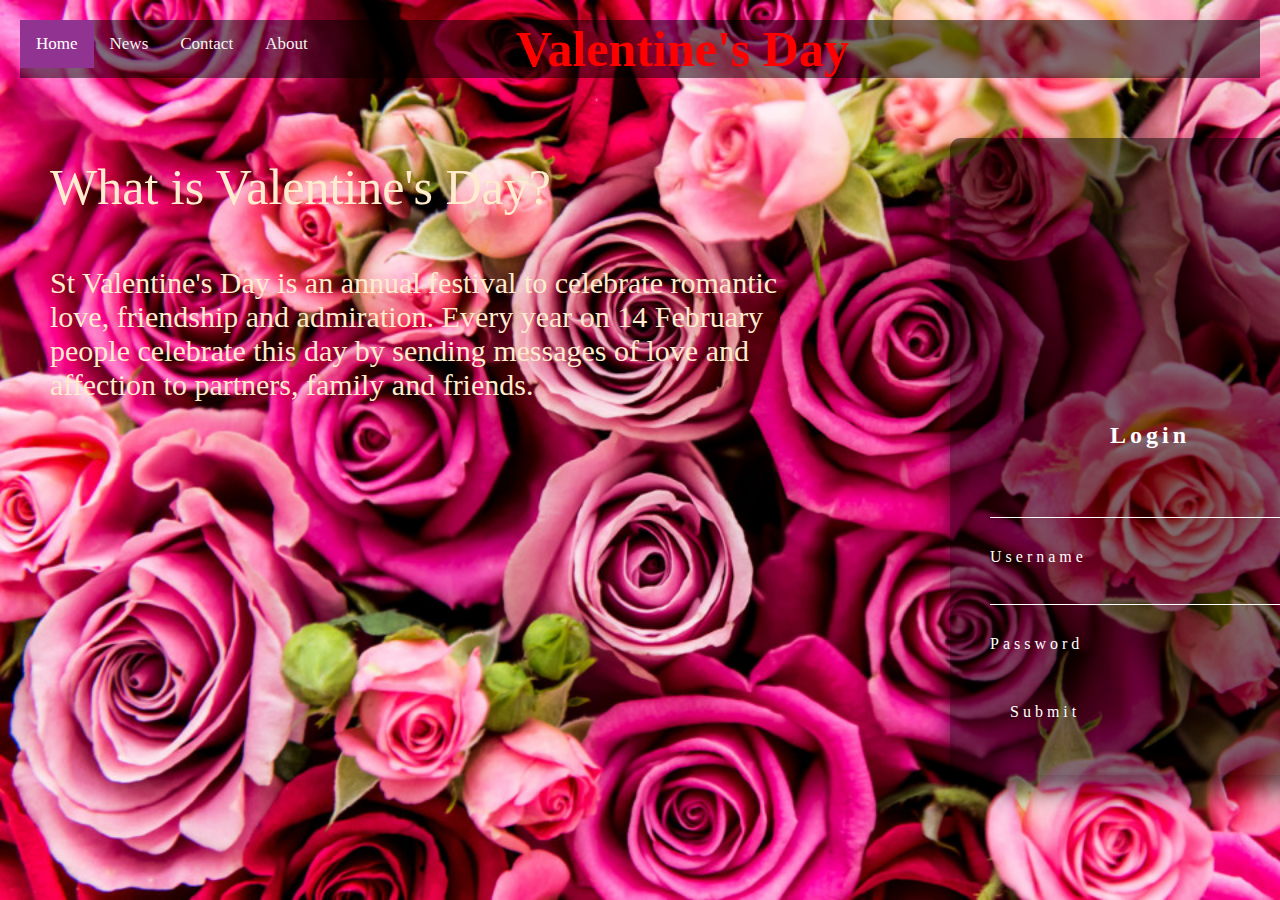
==== index.html @ 857230f0 "css" ====
<!DOCTYPE html>
<html lang="en">

<head>
  <meta charset="UTF-8">
  <meta http-equiv="X-UA-Compatible" content="IE=edge">
  <meta name="viewport" content="width=device-width, initial-scale=1.0">
  <script src="rain.js"></script>
  <link rel="stylesheet" href="val.css">
  <link rel="icon" type="image" href="heart.png">
  <script src="nav.js"></script>
  <link rel="stylesheet" href="https://cdnjs.cloudflare.com/ajax/libs/font-awesome/4.7.0/css/font-awesome.min.css">

  <title>Valentine's Day</title>
</head>

<body>
  <div class="topnav" id="topNav">
    <a href="#" class="active">Home</a>
    <a href="#">News</a>
    <a href="#">Contact</a>
    <a href="#">About</a>
    <a href="javascript:void(0);" class="icon" onclick="nav()">
      <i class="fa fa-bars"></i>
    </a>
    <header>Valentine's Day</header>
  </div>
  <div class="container">
    <div class="text">
      <p class="valentine"> What is Valentine's Day?</p>
      St Valentine's Day is an annual festival to celebrate romantic love,
      friendship and admiration. Every year on 14 February people celebrate
      this day by sending messages of love and affection to partners, family and friends.
    </div>
  </div>
  <div class="login-box">
    <h2>Login</h2>
    <form>
      <div class="user-box">
        <input type="text" name="" required="">
        <label>Username</label>
      </div>
      <div class="user-box">
        <input type="password" name="" required="">
        <label>Password</label>
      </div>
      <a href="#">
        <span></span>
        <span></span>
        <span></span>
        <span></span>
        Submit
      </a>
    </form>
  </div>


</body>

</html>
---- val.css ----
body {
  height: 100%;
  margin: 20px;
  background-image: url(valentines_day.jpg);
  background-repeat: no-repeat;
  background-attachment: fixed;
  background-size: cover;
}

header {
  font-weight: bold;
  font-size: 50px;
  align-items: center;
  justify-content: center;
  margin-left: 40%;
  color: red;
}
.container{

  padding: 10px;
  width: 50em;
}

.topnav a {
  float: left;
  display: block;
  color: #f2f2f2;
  text-align: center;
  padding: 14px 16px;
  text-decoration: none;
  font-size: 17px;
}

.topnav {
  background-color: rgba(0, 0, 0, 0.5);
  overflow: hidden;
}

.topnav a:hover {
  background-color: #ddd;
  color: rgba(0, 0, 0, 0.5);
}

.topnav a.active {
  background-color: rgb(145, 51, 145);
  color: white;
}

.topnav .icon {
  display: none;
}

@media screen and (max-width: 600px) {
  .topnav.responsive {
    position: relative;
  }
  .topnav.responsive a.icon {
    position: absolute;
    right: 0;
    top: 0;
  }
  .topnav.responsive a {
    float: none;
    display: block;
    text-align: left;
  }
}

.text {
  font-size: 30px;
  align-items: center;
  justify-content: center;
  color: blanchedalmond;
  float: left;
  padding: 20px;
}

.valentine {
  font-size: 50px;
  align-items: center;
  justify-content: center;
  color: blanchedalmond;
}

.login-box {
  position:relative;
  top: 50%;
  left: 75%;
  width: 400px;
  padding: 40px;
  margin-top: 40px;
  background: rgba(0, 0, 0, 0.5);
  box-sizing: border-box;
  box-shadow: 0 15px 25px rgba(0, 0, 0, 0.6);
  border-radius: 10px;
  letter-spacing: 4px;
}

.login-box h2 {
  margin: 30px;
  padding: 0;
  color: #fff;
  text-align: center;
}

.login-box .user-box {
  position: relative;
}

.login-box .user-box input {
  width: 100%;
  padding: 10px;
  font-size: 16px;
  color: #fff;
  margin-bottom: 30px;
  border: none;
  border-bottom: 1px solid #fff;
  outline: none;
  background: transparent;
}
.login-box .user-box label {
  position: relative;
  top: 0;
  left: 0;
  padding: 10px 0;
  font-size: 16px;
  color: #fff;
  pointer-events: none;
  transition: 0.5s;
}

.login-box .user-box input:focus ~ label,
.login-box .user-box input:valid ~ label {
  top: -20px;
  left: 0;
  color: pink;
  font-weight: bold;
  font-size: 12px;
}

.login-box form a {
  position: relative;
  display: inline-block;
  padding: 10px 20px;
  color: #fff;
  font-size: 16px;
  text-decoration: none;
  /* text-transform: uppercase; */
  overflow: hidden;
  transition: 0.5s;
  margin-top: 40px;
  letter-spacing: 4px;
}

.login-box a:hover {
  background: rgb(145, 51, 145);
  color: #fff;
  border-radius: 5px;
  box-shadow: 0 0 5px rgb(145, 51, 145), 0 0 25px rgb(145, 51, 145),
    0 0 50px rgb(145, 51, 145), 0 0 100px rgb(145, 51, 145);
}

.login-box a span {
  position: absolute;
  display: block;
}

.login-box a span:nth-child(1) {
  top: 0;
  left: -100%;
  width: 100%;
  height: 2px;
  background: linear-gradient(90deg, transparent, rgb(145, 51, 145));
  animation: btn-anim1 1s linear infinite;
}

@keyframes btn-anim1 {
  0% {
    left: -100%;
  }
  50%,
  100% {
    left: 100%;
  }
}

.login-box a span:nth-child(2) {
  top: -100%;
  right: 0;
  width: 2px;
  height: 100%;
  background: linear-gradient(180deg, transparent, rgb(145, 51, 145));
  animation: btn-anim2 1s linear infinite;
  animation-delay: 0.25s;
}

@keyframes btn-anim2 {
  0% {
    top: -100%;
  }
  50%,
  100% {
    top: 100%;
  }
}

.login-box a span:nth-child(3) {
  bottom: 0;
  right: -100%;
  width: 100%;
  height: 2px;
  background: linear-gradient(270deg, transparent, rgb(145, 51, 145));
  animation: btn-anim3 1s linear infinite;
  animation-delay: 0.5s;
}

@keyframes btn-anim3 {
  0% {
    right: -100%;
  }
  50%,
  100% {
    right: 100%;
  }
}

.login-box a span:nth-child(4) {
  bottom: -100%;
  left: 0;
  width: 2px;
  height: 100%;
  background: linear-gradient(360deg, transparent, rgb(145, 51, 145));
  animation: btn-anim4 1s linear infinite;
  animation-delay: 0.75s;
}

@keyframes btn-anim4 {
  0% {
    bottom: -100%;
  }
  50%,
  100% {
    bottom: 100%;
  }
}
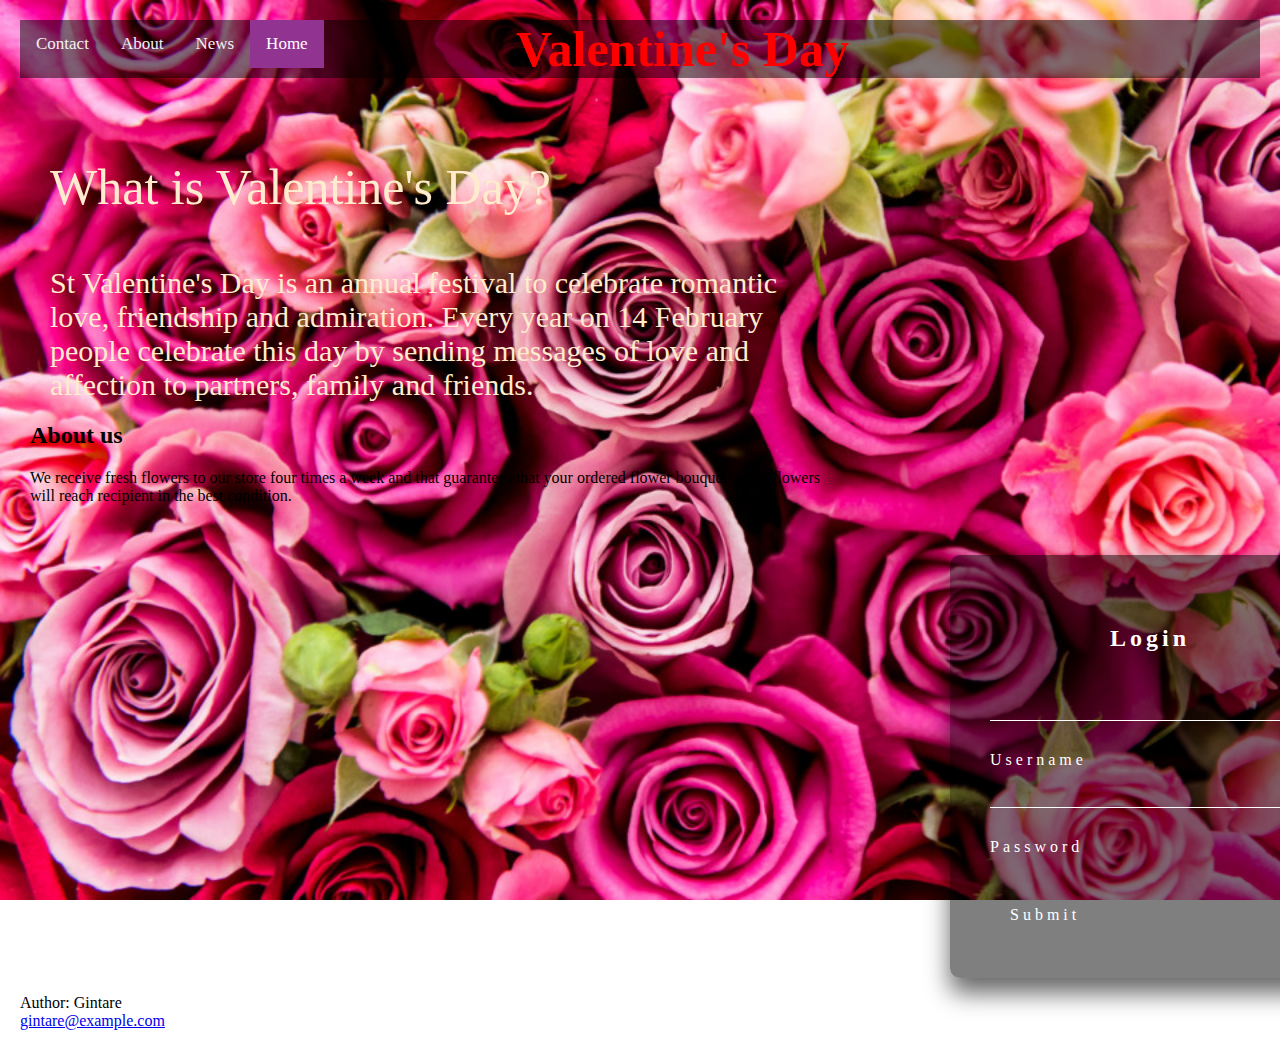
==== commit d8af9be7: "footer" ====
--- a/index.html
+++ b/index.html
@@ -5,43 +5,46 @@
   <meta charset="UTF-8">
   <meta http-equiv="X-UA-Compatible" content="IE=edge">
   <meta name="viewport" content="width=device-width, initial-scale=1.0">
-  <script src="rain.js"></script>
   <link rel="stylesheet" href="val.css">
   <link rel="icon" type="image" href="heart.png">
   <script src="nav.js"></script>
   <link rel="stylesheet" href="https://cdnjs.cloudflare.com/ajax/libs/font-awesome/4.7.0/css/font-awesome.min.css">
 
-  <title>Valentine's Day</title>
+  <title>Flowers shop</title>
 </head>
 
 <body>
   <div class="topnav" id="topNav">
+    <a href="#contact">Contact</a>
+    <a href="#about">About</a>
+    <a href="#valentine">News</a>
     <a href="#" class="active">Home</a>
-    <a href="#">News</a>
-    <a href="#">Contact</a>
-    <a href="#">About</a>
-    <a href="javascript:void(0);" class="icon" onclick="nav()">
+    <!-- <a href="javascript:void(0);" class="icon" onclick="nav()">
       <i class="fa fa-bars"></i>
-    </a>
+    </a> -->
     <header>Valentine's Day</header>
   </div>
   <div class="container">
     <div class="text">
-      <p class="valentine"> What is Valentine's Day?</p>
+      <p class="valentine" id="valentine"> What is Valentine's Day?</p>
       St Valentine's Day is an annual festival to celebrate romantic love,
       friendship and admiration. Every year on 14 February people celebrate
       this day by sending messages of love and affection to partners, family and friends.
+    </div>
+    <div class="about" id="about">
+      <H2>About us</H2> We receive fresh flowers to our store four times a week and that guarantees that your ordered
+      flower bouquet or cut flowers will reach recipient in the best condition.
     </div>
   </div>
   <div class="login-box">
     <h2>Login</h2>
     <form>
       <div class="user-box">
-        <input type="text" name="" required="">
+        <input type="text" name="" required>
         <label>Username</label>
       </div>
       <div class="user-box">
-        <input type="password" name="" required="">
+        <input type="password" name="" required>
         <label>Password</label>
       </div>
       <a href="#">
@@ -54,6 +57,12 @@
     </form>
   </div>
 
+  <footer id="contact">
+    <p>Author: Gintare<br>
+      <a href="mailto:gintare@example.com">gintare@example.com</a>
+    </p>
+  </footer>
+
 
 </body>
 
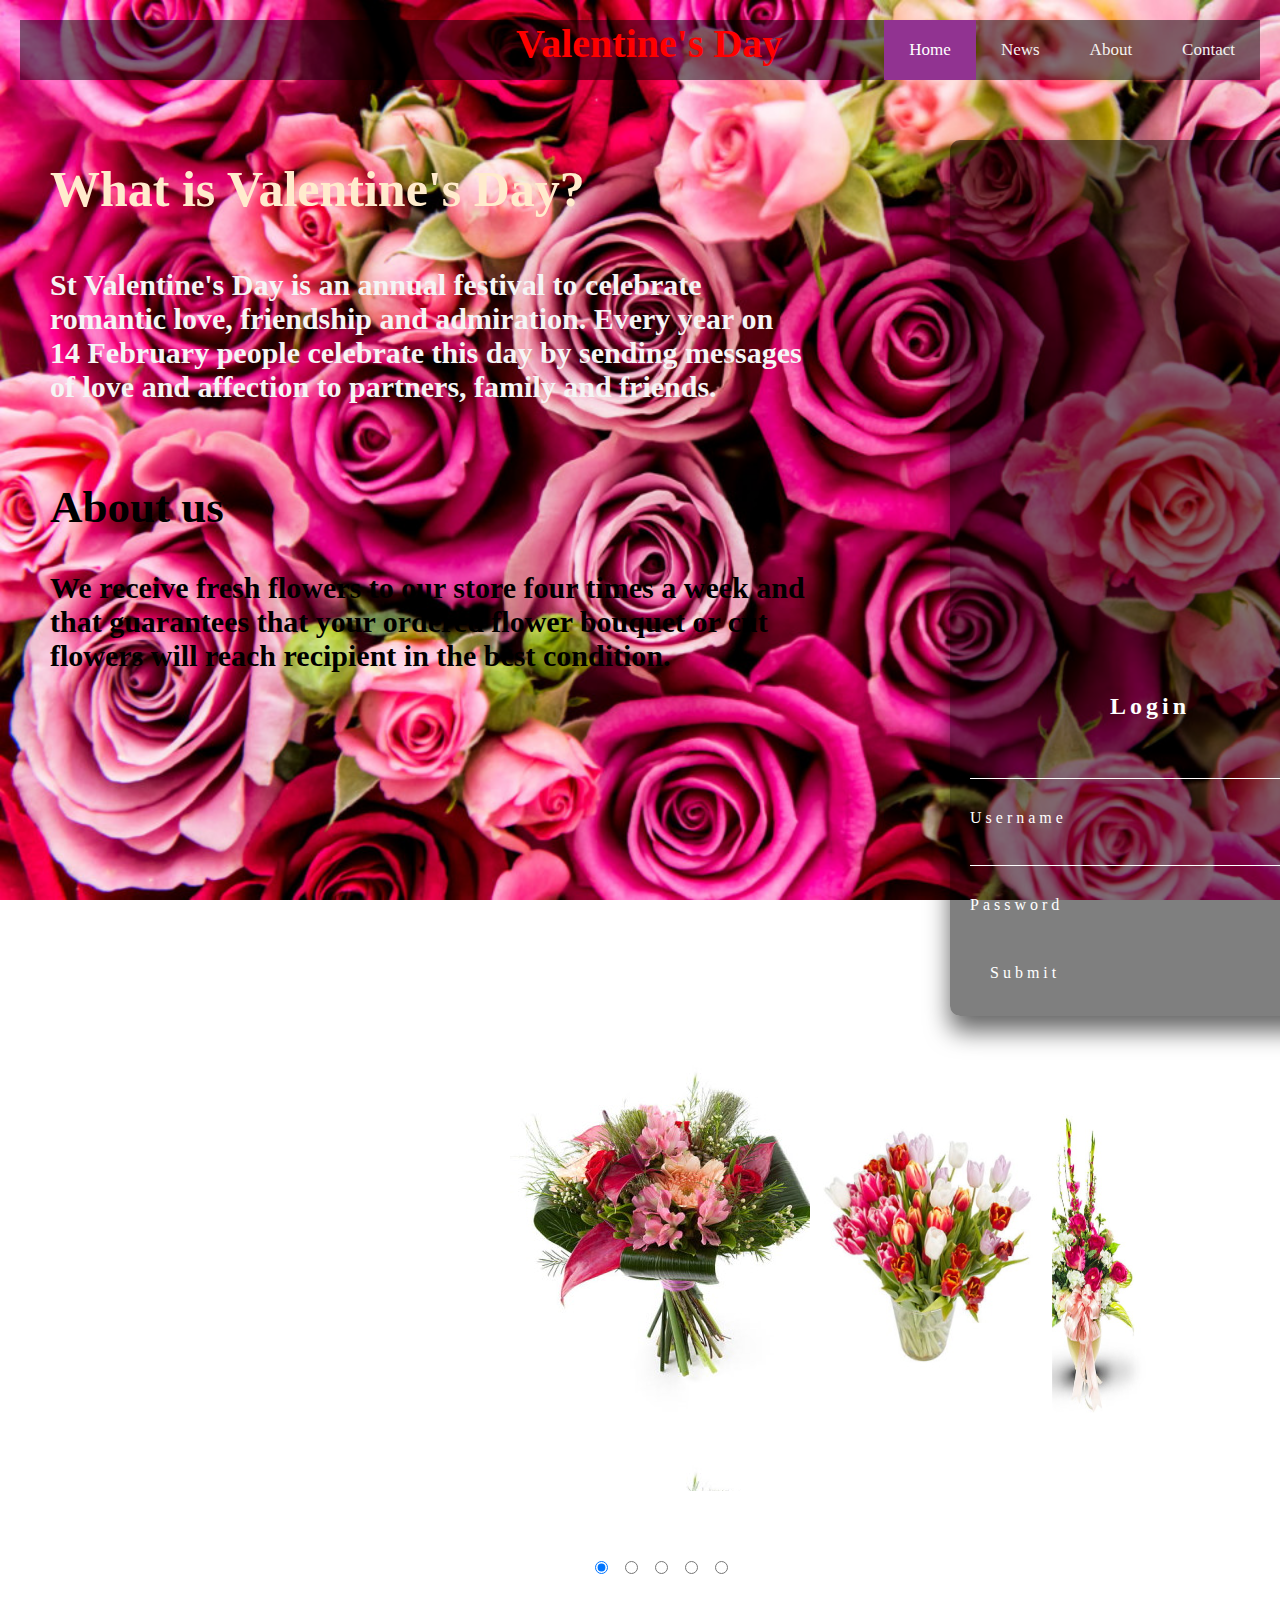
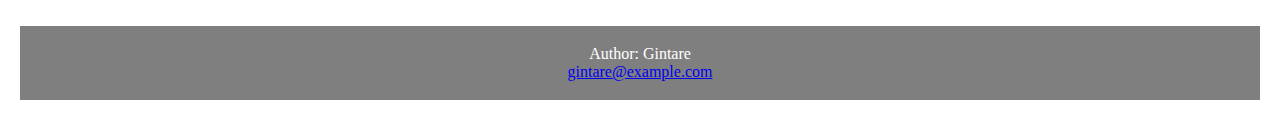
==== commit b5a11f94: "carousel" ====
--- a/index.html
+++ b/index.html
@@ -24,7 +24,8 @@
     </a> -->
     <header>Valentine's Day</header>
   </div>
-  <div class="container">
+  
+ <div class="container"> 
     <div class="text">
       <p class="valentine" id="valentine"> What is Valentine's Day?</p>
       St Valentine's Day is an annual festival to celebrate romantic love,
@@ -35,16 +36,16 @@
       <H2>About us</H2> We receive fresh flowers to our store four times a week and that guarantees that your ordered
       flower bouquet or cut flowers will reach recipient in the best condition.
     </div>
-  </div>
+   </div> 
   <div class="login-box">
     <h2>Login</h2>
     <form>
       <div class="user-box">
-        <input type="text" name="" required>
+        <input type="text" name="username" required>
         <label>Username</label>
       </div>
       <div class="user-box">
-        <input type="password" name="" required>
+        <input type="password" name="password" required>
         <label>Password</label>
       </div>
       <a href="#">
@@ -57,6 +58,21 @@
     </form>
   </div>
 
+  <div class="carousel">
+    <input type="radio" name="position" checked />
+    <input type="radio" name="position" />
+    <input type="radio" name="position" />
+    <input type="radio" name="position" />
+    <input type="radio" name="position" />
+    <main id="carousel">
+      <div class="item"></div>
+      <div class="item"></div>
+      <div class="item"></div>
+      <div class="item"></div>
+      <div class="item"></div>
+      <main>
+      </div>
+  
   <footer id="contact">
     <p>Author: Gintare<br>
       <a href="mailto:gintare@example.com">gintare@example.com</a>
--- a/val.css
+++ b/val.css
@@ -9,7 +9,7 @@
 
 header {
   font-weight: bold;
-  font-size: 50px;
+  font-size: 40px;
   align-items: center;
   justify-content: center;
   margin-left: 40%;
@@ -22,11 +22,11 @@
 }
 
 .topnav a {
-  float: left;
+  float: right;
   display: block;
   color: #f2f2f2;
   text-align: center;
-  padding: 14px 16px;
+  padding: 20px 25px;
   text-decoration: none;
   font-size: 17px;
 }
@@ -70,7 +70,8 @@
   font-size: 30px;
   align-items: center;
   justify-content: center;
-  color: blanchedalmond;
+  color: whitesmoke;
+  font-weight: bold;
   float: left;
   padding: 20px;
 }
@@ -84,21 +85,23 @@
 
 .login-box {
   position:relative;
-  top: 50%;
+  top: 20%;
   left: 75%;
   width: 400px;
-  padding: 40px;
+  /* height: 600px; */
+  padding: 20px;
   margin-top: 40px;
   background: rgba(0, 0, 0, 0.5);
   box-sizing: border-box;
   box-shadow: 0 15px 25px rgba(0, 0, 0, 0.6);
   border-radius: 10px;
   letter-spacing: 4px;
+
 }
 
 .login-box h2 {
-  margin: 30px;
-  padding: 0;
+  margin: 10px;
+  padding: 10px;
   color: #fff;
   text-align: center;
 }
@@ -243,3 +246,123 @@
     bottom: 100%;
   }
 }
+
+.about{
+  font-size: 30px;
+  align-items: center;
+  justify-content: center;
+  color: black;
+  font-weight: bold;
+  float: left;
+  padding: 20px;
+}
+
+.carousel{
+  height: 600px;
+  margin: 0;
+  display: grid;
+  grid-template-rows: 500px 100px;
+  grid-template-columns: 1fr 30px 30px 30px 30px 30px 1fr;
+  align-items: center;
+  justify-items: center;
+}
+
+main#carousel {
+  grid-row: 1 / 2;
+  grid-column: 1 / 8;
+  width: 100vw;
+  height: 500px;
+  display: flex;
+  align-items: center;
+  justify-content: center;
+  overflow: hidden;
+  transform-style: preserve-3d;
+  perspective: 600px;
+  --items: 5;
+  --middle: 3;
+  --position: 1;
+  pointer-events: none;
+}
+
+div.item {
+  position: absolute;
+  width: 300px;
+  height: 450px;
+  background-color: coral;
+  --r: calc(var(--position) - var(--offset));
+  --abs: max(calc(var(--r) * -1), var(--r));
+  transition: all 0.25s linear;
+  transform: rotateY(calc(-10deg * var(--r)))
+    translateX(calc(-300px * var(--r)));
+  z-index: calc((var(--position) - var(--abs)));
+}
+
+div.item:nth-of-type(1) {
+  --offset: 1;
+  background-image:  url(bouquet1.jpg);
+}
+div.item:nth-of-type(2) {
+  --offset: 2;
+  background-image:  url(bouquet2.jpg);
+}
+div.item:nth-of-type(3) {
+  --offset: 3;
+  background-image:url(bouquet3.jpg);
+}
+div.item:nth-of-type(4) {
+  --offset: 4;
+  background-image: url(bouquet4.jpg);
+}
+div.item:nth-of-type(5) {
+  --offset: 5;
+  background-image: url(bouquet5.jpg);
+}
+
+input:nth-of-type(1) {
+  grid-column: 2 / 3;
+  grid-row: 2 / 3;
+}
+input:nth-of-type(1):checked ~ main#carousel {
+  --position: 1;
+}
+
+input:nth-of-type(2) {
+  grid-column: 3 / 4;
+  grid-row: 2 / 3;
+}
+input:nth-of-type(2):checked ~ main#carousel {
+  --position: 2;
+}
+
+input:nth-of-type(3) {
+  grid-column: 4 /5;
+  grid-row: 2 / 3;
+}
+input:nth-of-type(3):checked ~ main#carousel {
+  --position: 3;
+}
+
+input:nth-of-type(4) {
+  grid-column: 5 / 6;
+  grid-row: 2 / 3;
+}
+input:nth-of-type(4):checked ~ main#carousel {
+  --position: 4;
+}
+
+input:nth-of-type(5) {
+  grid-column: 6 / 7;
+  grid-row: 2 / 3;
+}
+input:nth-of-type(5):checked ~ main#carousel {
+  --position: 5;
+}
+
+
+footer {
+  text-align: center;
+  margin-top: 10px;
+  padding: 3px;
+  background-color: rgba(0, 0, 0, 0.5);
+  color: white;
+}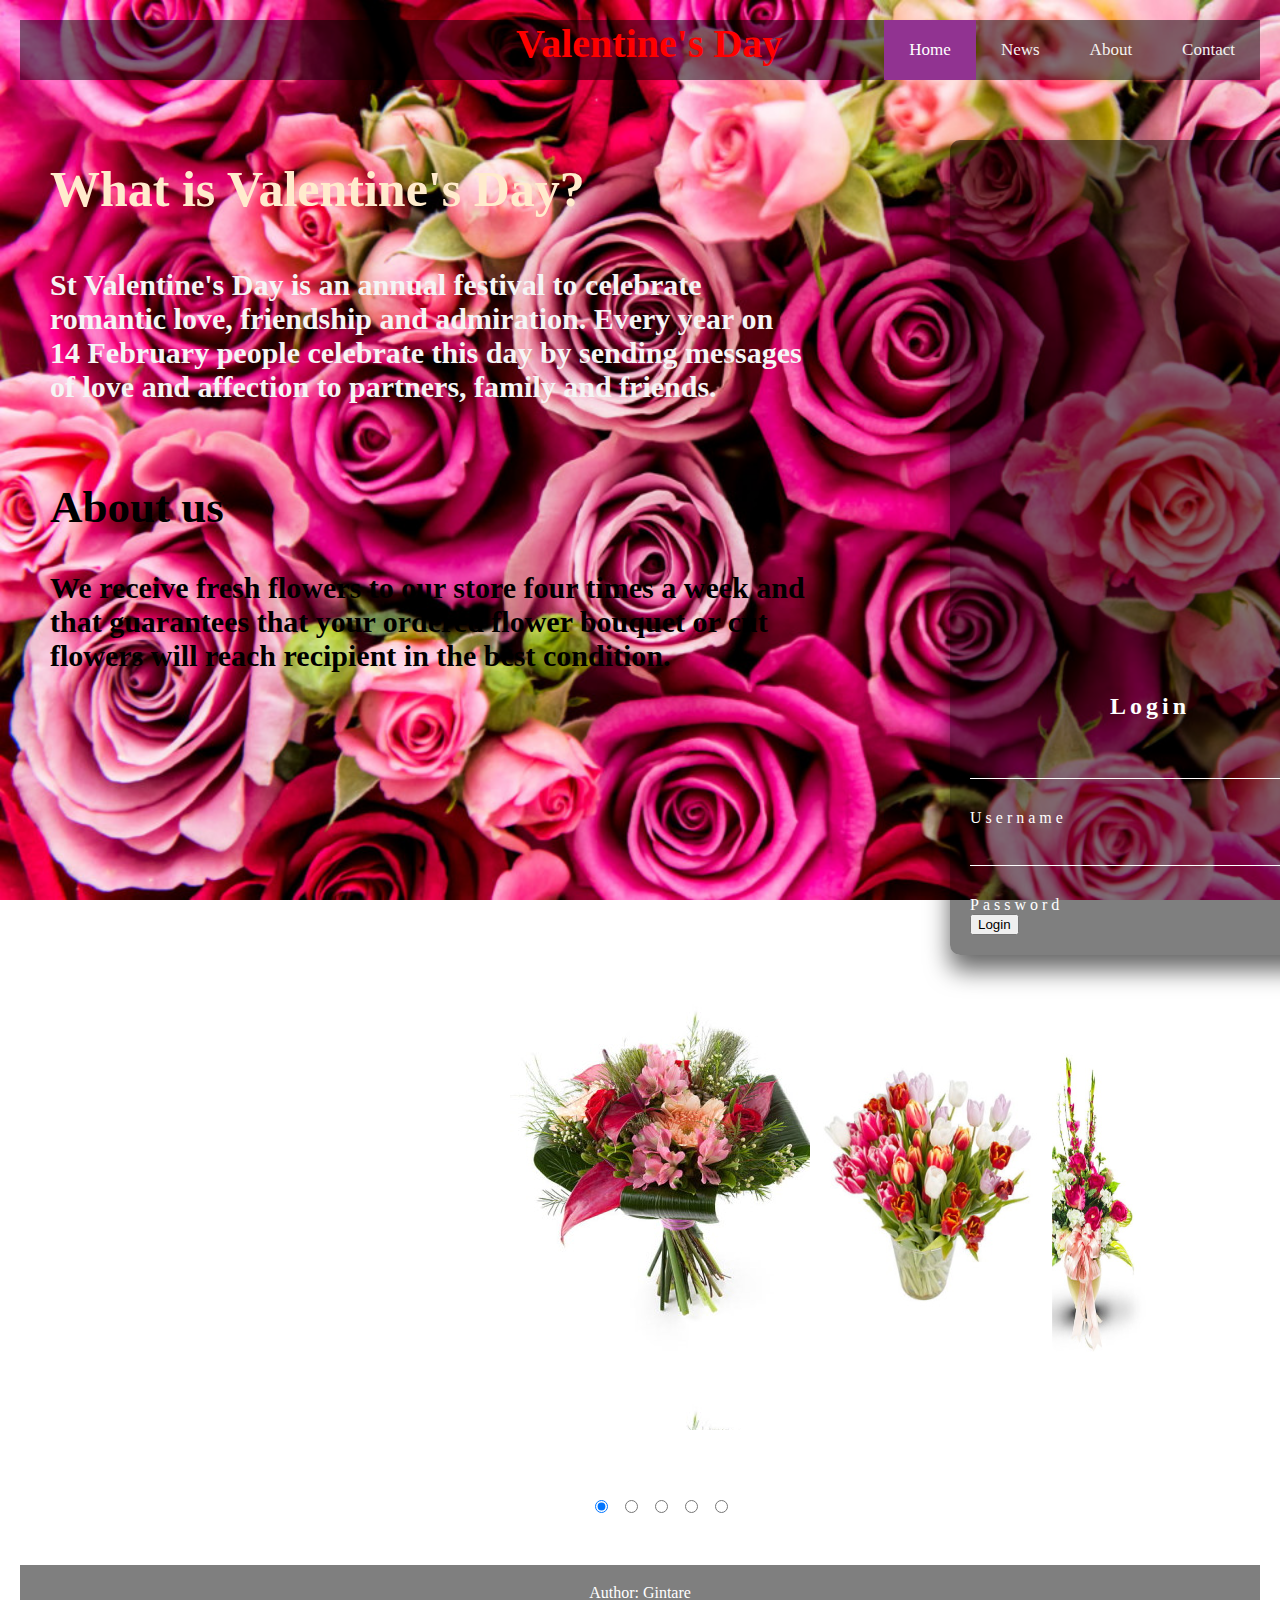
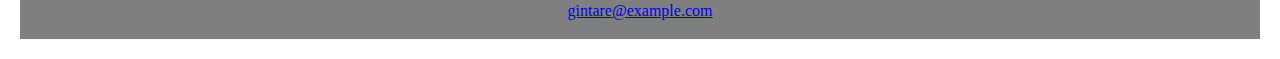
==== commit 96dd17c7: "validationForm" ====
--- a/index.html
+++ b/index.html
@@ -8,6 +8,7 @@
   <link rel="stylesheet" href="val.css">
   <link rel="icon" type="image" href="heart.png">
   <script src="nav.js"></script>
+  <script src="validationForm.js"></script>
   <link rel="stylesheet" href="https://cdnjs.cloudflare.com/ajax/libs/font-awesome/4.7.0/css/font-awesome.min.css">
 
   <title>Flowers shop</title>
@@ -39,22 +40,23 @@
    </div> 
   <div class="login-box">
     <h2>Login</h2>
-    <form>
+    <form id="form_id" method="post" name="myform">
       <div class="user-box">
-        <input type="text" name="username" required>
+        <input type="text" name="username" id="username" required>
         <label>Username</label>
       </div>
       <div class="user-box">
-        <input type="password" name="password" required>
+        <input type="password" id="password" name="password" required>
         <label>Password</label>
       </div>
-      <a href="#">
+      <input type="button" value="Login" id="submit" onclick="validate()"/>
+      <!-- <a href="#" id="submit">
         <span></span>
         <span></span>
         <span></span>
         <span></span>
         Submit
-      </a>
+      </a> -->
     </form>
   </div>
 
--- a/val.css
+++ b/val.css
@@ -88,7 +88,7 @@
   top: 20%;
   left: 75%;
   width: 400px;
-  /* height: 600px; */
+  
   padding: 20px;
   margin-top: 40px;
   background: rgba(0, 0, 0, 0.5);
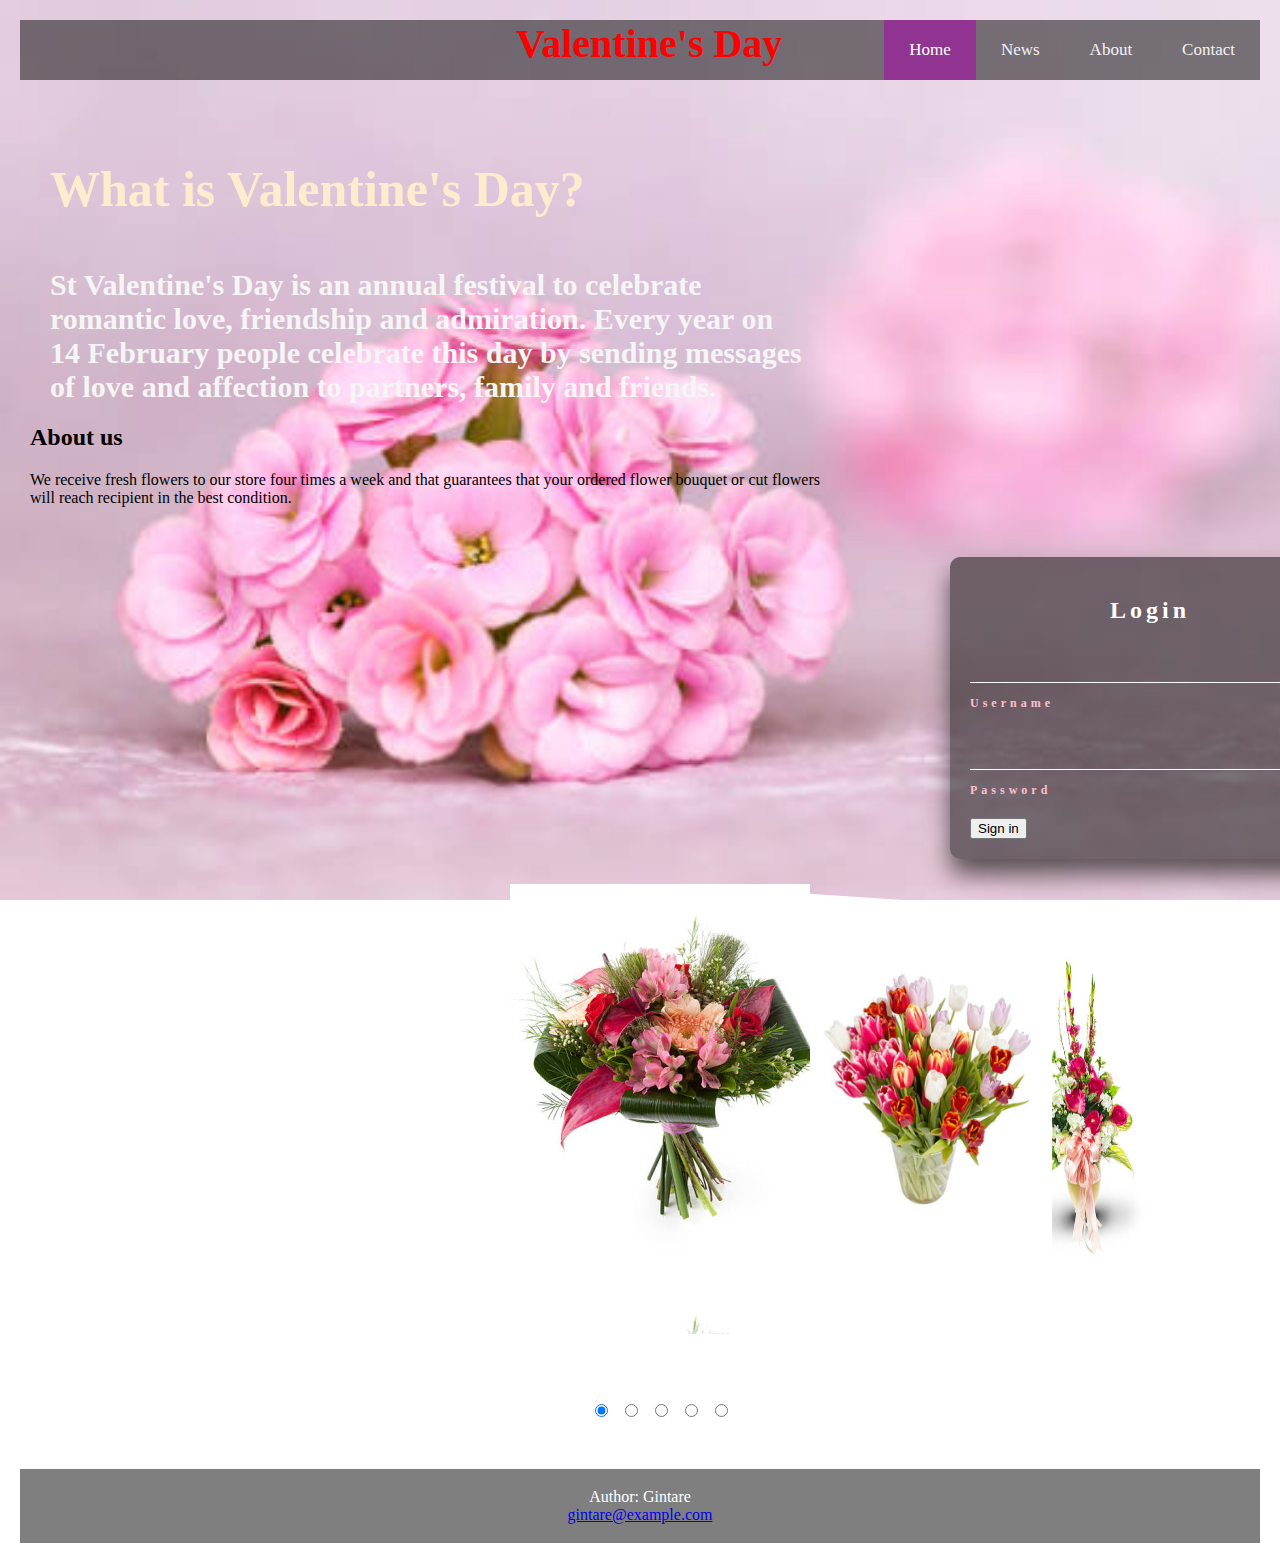
==== commit 46188848: "background" ====
--- a/index.html
+++ b/index.html
@@ -25,8 +25,8 @@
     </a> -->
     <header>Valentine's Day</header>
   </div>
-  
- <div class="container"> 
+
+  <div class="container">
     <div class="text">
       <p class="valentine" id="valentine"> What is Valentine's Day?</p>
       St Valentine's Day is an annual festival to celebrate romantic love,
@@ -37,19 +37,23 @@
       <H2>About us</H2> We receive fresh flowers to our store four times a week and that guarantees that your ordered
       flower bouquet or cut flowers will reach recipient in the best condition.
     </div>
-   </div> 
+  </div>
+
   <div class="login-box">
     <h2>Login</h2>
-    <form id="form_id" method="post" name="myform">
+    <form name="loginForm" action="Login" method="post" class="form-signin" onSubmit="return check(this)"">
       <div class="user-box">
-        <input type="text" name="username" id="username" required>
+        <div id="error0"></div>
+        <input type="text" id="inputEmail" name="username" onBlur="username()">
         <label>Username</label>
       </div>
       <div class="user-box">
-        <input type="password" id="password" name="password" required>
+        <div id="error1"></div>
+        <input type="password"id="inputPassword" name="password"  onBlur="password()"
+        onclick="make_blank()">
         <label>Password</label>
       </div>
-      <input type="button" value="Login" id="submit" onclick="validate()"/>
+      <button type="submit" class="btn">Sign in</button>
       <!-- <a href="#" id="submit">
         <span></span>
         <span></span>
@@ -73,8 +77,8 @@
       <div class="item"></div>
       <div class="item"></div>
       <main>
-      </div>
-  
+  </div>
+
   <footer id="contact">
     <p>Author: Gintare<br>
       <a href="mailto:gintare@example.com">gintare@example.com</a>
--- a/val.css
+++ b/val.css
@@ -1,7 +1,7 @@
 body {
   height: 100%;
   margin: 20px;
-  background-image: url(valentines_day.jpg);
+  background-image: url(back.jpg);
   background-repeat: no-repeat;
   background-attachment: fixed;
   background-size: cover;
@@ -148,13 +148,13 @@
   color: #fff;
   font-size: 16px;
   text-decoration: none;
-  /* text-transform: uppercase; */
-  overflow: hidden;
+  text-transform: uppercase;
+   overflow: hidden;
   transition: 0.5s;
   margin-top: 40px;
-  letter-spacing: 4px;
-}
-
+  letter-spacing: 4px
+} 
+/* 
 .login-box a:hover {
   background: rgb(145, 51, 145);
   color: #fff;
@@ -245,13 +245,14 @@
   100% {
     bottom: 100%;
   }
-}
+}  */ */
+
 
 .about{
   font-size: 30px;
   align-items: center;
   justify-content: center;
-  color: black;
+  color: whitesmoke;
   font-weight: bold;
   float: left;
   padding: 20px;
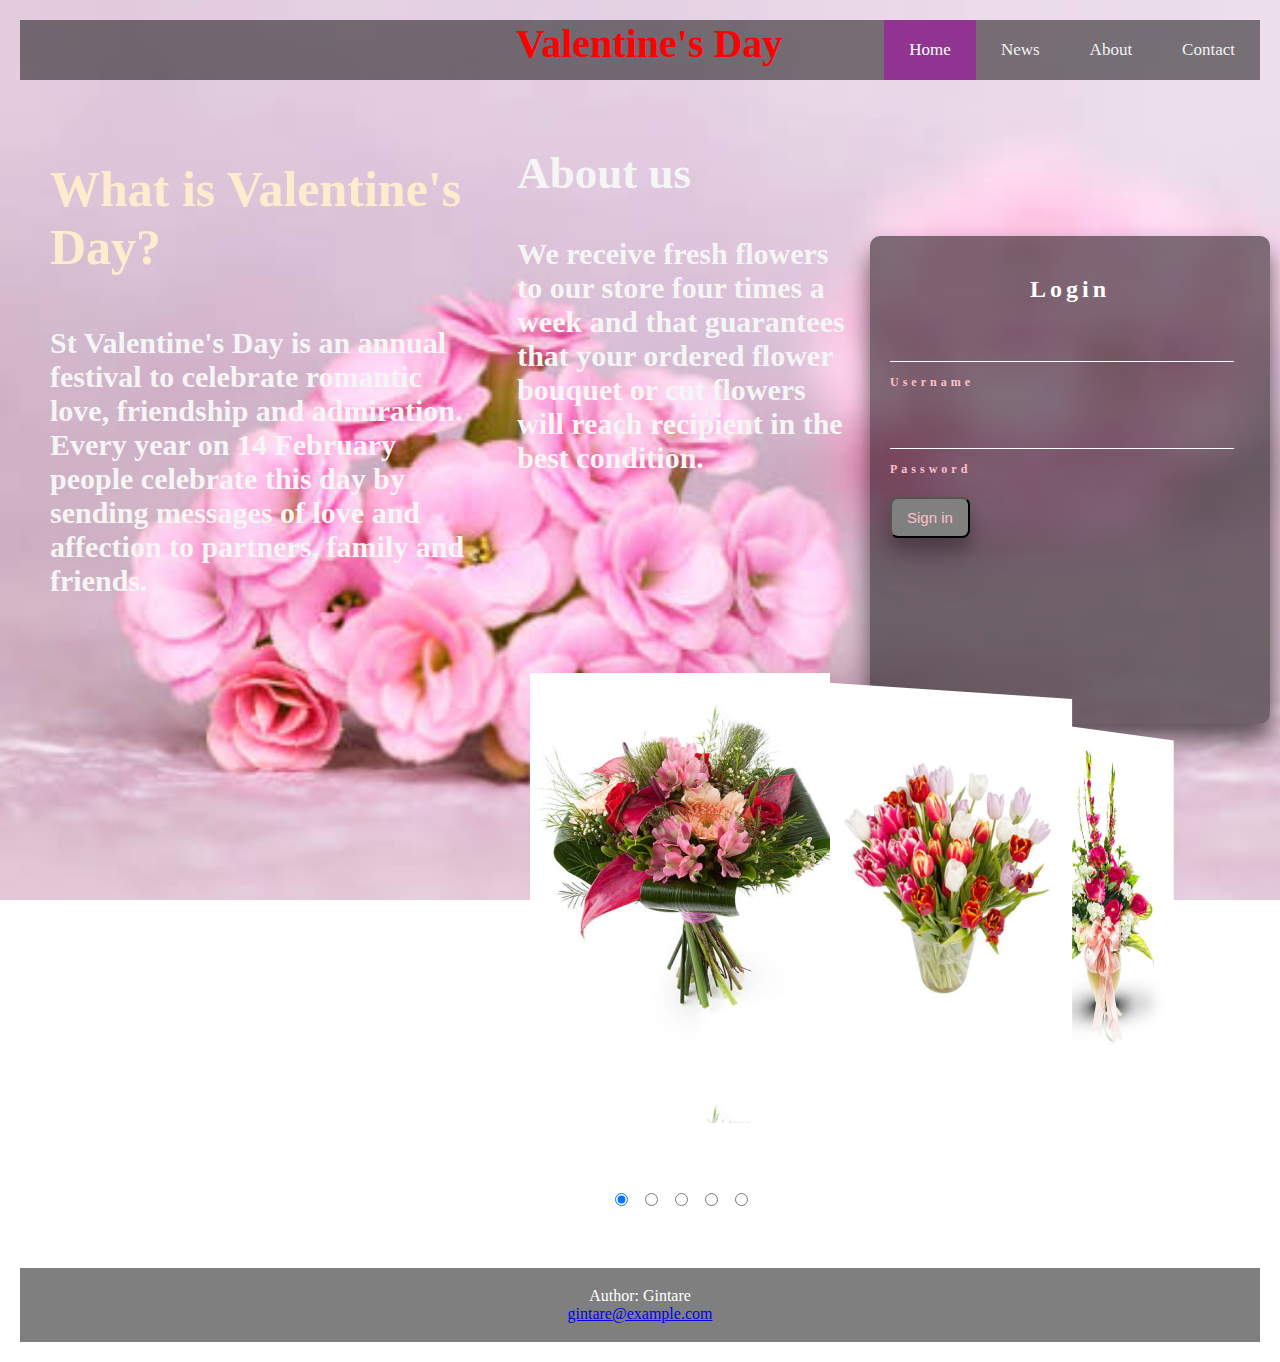
==== commit 18c5d834: "responsive" ====
--- a/index.html
+++ b/index.html
@@ -25,7 +25,7 @@
     </a> -->
     <header>Valentine's Day</header>
   </div>
-
+  
   <div class="container">
     <div class="text">
       <p class="valentine" id="valentine"> What is Valentine's Day?</p>
@@ -37,31 +37,29 @@
       <H2>About us</H2> We receive fresh flowers to our store four times a week and that guarantees that your ordered
       flower bouquet or cut flowers will reach recipient in the best condition.
     </div>
-  </div>
-
-  <div class="login-box">
-    <h2>Login</h2>
-    <form name="loginForm" action="Login" method="post" class="form-signin" onSubmit="return check(this)"">
-      <div class="user-box">
-        <div id="error0"></div>
-        <input type="text" id="inputEmail" name="username" onBlur="username()">
-        <label>Username</label>
-      </div>
-      <div class="user-box">
-        <div id="error1"></div>
-        <input type="password"id="inputPassword" name="password"  onBlur="password()"
-        onclick="make_blank()">
-        <label>Password</label>
-      </div>
-      <button type="submit" class="btn">Sign in</button>
-      <!-- <a href="#" id="submit">
-        <span></span>
-        <span></span>
-        <span></span>
-        <span></span>
-        Submit
-      </a> -->
-    </form>
+    <div class="login-box">
+      <h2>Login</h2>
+      <form name="loginForm" action="Login" method="post" class="form-signin" onSubmit="return check(this)">
+        <div class="user-box">
+          <div id="error0"></div>
+          <input type="text" id="inputEmail" name="username" onBlur="username()">
+          <label>Username</label>
+        </div>
+        <div class="user-box">
+          <div id="error1"></div>
+          <input type="password" id="inputPassword" name="password" onBlur="password()" onclick="make_blank()">
+          <label>Password</label>
+        </div>
+        <button type="submit" class="btn">Sign in</button>
+        <!-- <a href="#" id="submit">
+          <span></span>
+          <span></span>
+          <span></span>
+          <span></span>
+          Submit
+        </a> -->
+      </form>
+    </div>
   </div>
 
   <div class="carousel">
--- a/val.css
+++ b/val.css
@@ -15,10 +15,16 @@
   margin-left: 40%;
   color: red;
 }
-.container{
-
+.container {
+  display: grid;
+  grid-template-columns: auto auto auto;
   padding: 10px;
-  width: 50em;
+  width: 100%;
+}
+
+@media (max-width:600px) {
+  .container{
+  grid-template-columns: auto;}
 }
 
 .topnav a {
@@ -31,6 +37,7 @@
   font-size: 17px;
 }
 
+
 .topnav {
   background-color: rgba(0, 0, 0, 0.5);
   overflow: hidden;
@@ -50,7 +57,18 @@
   display: none;
 }
 
-@media screen and (max-width: 600px) {
+
+  @media only screen and (min-width: 320px) and (max-width: 768px) {
+    .topnav {
+      width:100%;
+     
+    }
+     .topnav a {
+      width:100%;
+      float:none;
+    } 
+  }
+  /* @media screen and (max-width: 600px) {
   .topnav.responsive {
     position: relative;
   }
@@ -64,7 +82,7 @@
     display: block;
     text-align: left;
   }
-}
+} */
 
 .text {
   font-size: 30px;
@@ -72,7 +90,6 @@
   justify-content: center;
   color: whitesmoke;
   font-weight: bold;
-  float: left;
   padding: 20px;
 }
 
@@ -84,11 +101,10 @@
 }
 
 .login-box {
-  position:relative;
+  position: relative;
   top: 20%;
-  left: 75%;
+  /* left: 75%; */
   width: 400px;
-  
   padding: 20px;
   margin-top: 40px;
   background: rgba(0, 0, 0, 0.5);
@@ -96,7 +112,6 @@
   box-shadow: 0 15px 25px rgba(0, 0, 0, 0.6);
   border-radius: 10px;
   letter-spacing: 4px;
-
 }
 
 .login-box h2 {
@@ -111,7 +126,7 @@
 }
 
 .login-box .user-box input {
-  width: 100%;
+  width: 90%;
   padding: 10px;
   font-size: 16px;
   color: #fff;
@@ -126,7 +141,7 @@
   top: 0;
   left: 0;
   padding: 10px 0;
-  font-size: 16px;
+  font-size: 20 px;
   color: #fff;
   pointer-events: none;
   transition: 0.5s;
@@ -140,7 +155,7 @@
   font-weight: bold;
   font-size: 12px;
 }
-
+/* 
 .login-box form a {
   position: relative;
   display: inline-block;
@@ -154,7 +169,7 @@
   margin-top: 40px;
   letter-spacing: 4px
 } 
-/* 
+
 .login-box a:hover {
   background: rgb(145, 51, 145);
   color: #fff;
@@ -175,6 +190,16 @@
   height: 2px;
   background: linear-gradient(90deg, transparent, rgb(145, 51, 145));
   animation: btn-anim1 1s linear infinite;
+} */
+
+.btn {
+  background-color: grey;
+  color: pink;
+  font-size: 15px;
+  padding: 10px 15px;
+  border-radius: 8px;
+  box-shadow: 0 12px 16px 0 rgba(0, 0, 0, 0.24),
+    0 17px 50px 0 rgba(0, 0, 0, 0.19);
 }
 
 @keyframes btn-anim1 {
@@ -187,7 +212,7 @@
   }
 }
 
-.login-box a span:nth-child(2) {
+/* .login-box a span:nth-child(2) {
   top: -100%;
   right: 0;
   width: 2px;
@@ -245,10 +270,9 @@
   100% {
     bottom: 100%;
   }
-}  */ */
-
-
-.about{
+}   */
+
+.about {
   font-size: 30px;
   align-items: center;
   justify-content: center;
@@ -258,9 +282,10 @@
   padding: 20px;
 }
 
-.carousel{
+.carousel {
   height: 600px;
-  margin: 0;
+  margin: 10px;
+  padding: 10px;
   display: grid;
   grid-template-rows: 500px 100px;
   grid-template-columns: 1fr 30px 30px 30px 30px 30px 1fr;
@@ -300,15 +325,15 @@
 
 div.item:nth-of-type(1) {
   --offset: 1;
-  background-image:  url(bouquet1.jpg);
+  background-image: url(bouquet1.jpg);
 }
 div.item:nth-of-type(2) {
   --offset: 2;
-  background-image:  url(bouquet2.jpg);
+  background-image: url(bouquet2.jpg);
 }
 div.item:nth-of-type(3) {
   --offset: 3;
-  background-image:url(bouquet3.jpg);
+  background-image: url(bouquet3.jpg);
 }
 div.item:nth-of-type(4) {
   --offset: 4;
@@ -358,7 +383,6 @@
 input:nth-of-type(5):checked ~ main#carousel {
   --position: 5;
 }
-
 
 footer {
   text-align: center;
@@ -366,4 +390,4 @@
   padding: 3px;
   background-color: rgba(0, 0, 0, 0.5);
   color: white;
-}+}
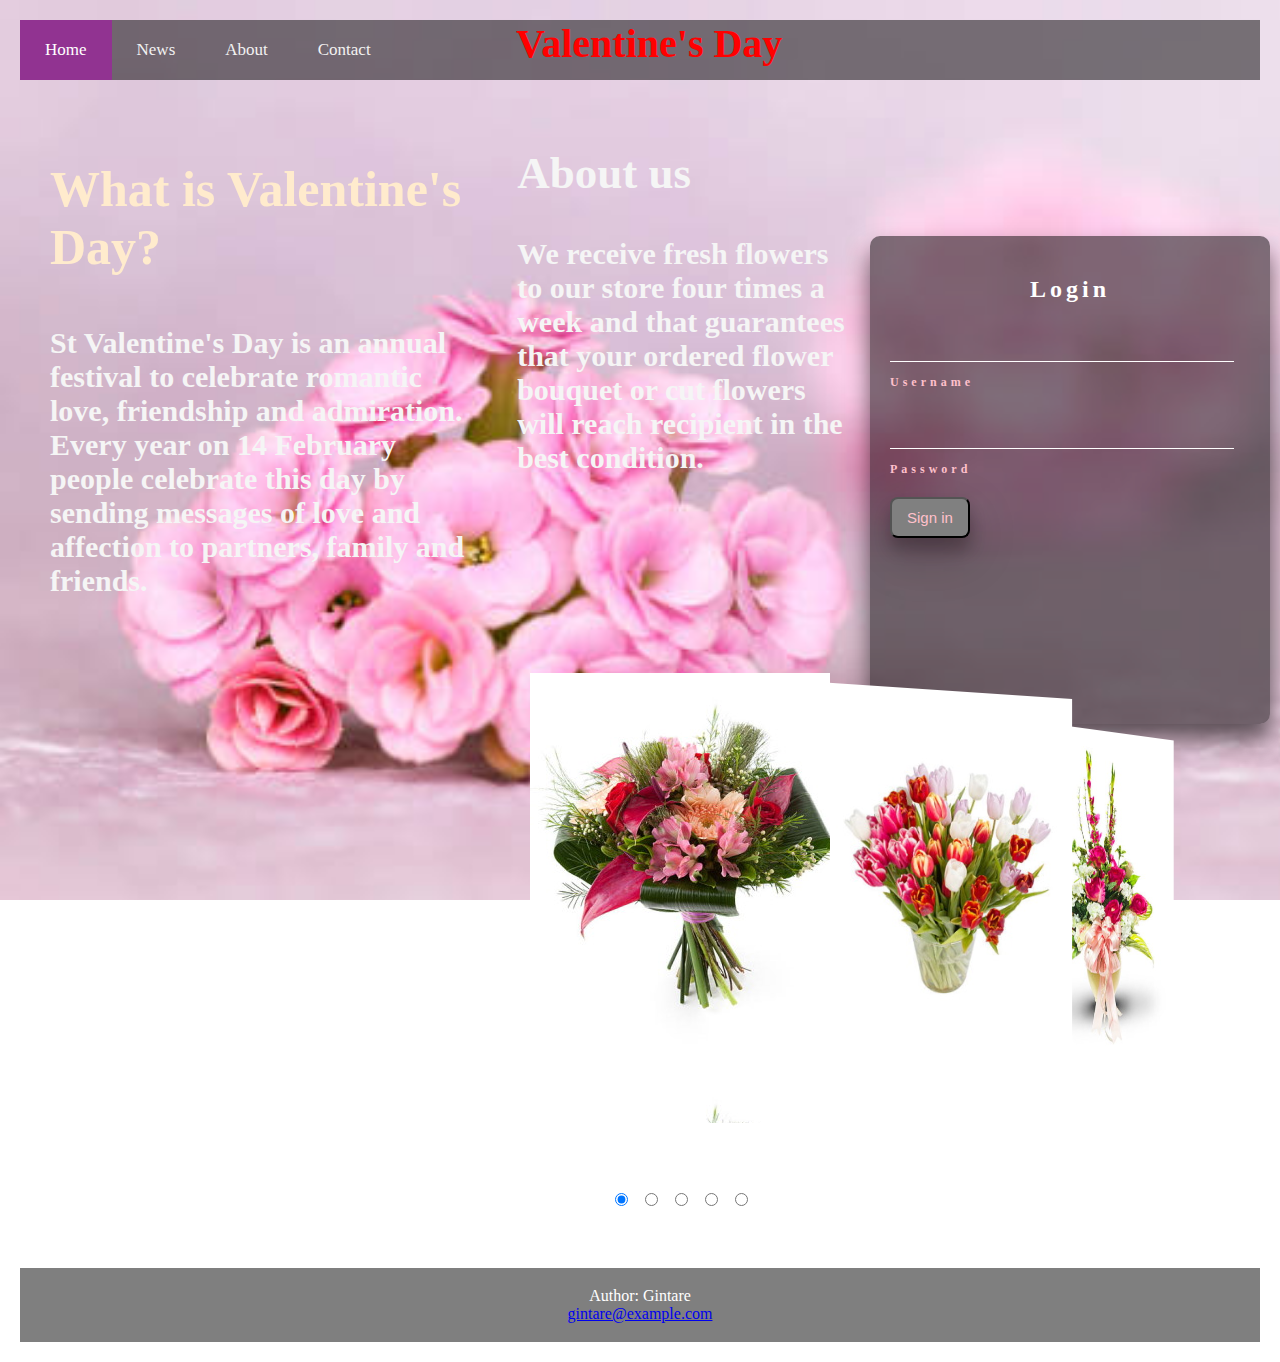
==== commit fe60d388: "box" ====
--- a/index.html
+++ b/index.html
@@ -16,13 +16,11 @@
 
 <body>
   <div class="topnav" id="topNav">
+    <a href="#" class="active">Home</a>
+    <a href="#valentine">News</a>
+    <a href="#about">About</a>
     <a href="#contact">Contact</a>
-    <a href="#about">About</a>
-    <a href="#valentine">News</a>
-    <a href="#" class="active">Home</a>
-    <!-- <a href="javascript:void(0);" class="icon" onclick="nav()">
-      <i class="fa fa-bars"></i>
-    </a> -->
+  
     <header>Valentine's Day</header>
   </div>
   
--- a/val.css
+++ b/val.css
@@ -22,13 +22,14 @@
   width: 100%;
 }
 
-@media (max-width:600px) {
-  .container{
-  grid-template-columns: auto;}
+@media (max-width: 600px) {
+  .container {
+    grid-template-columns: auto;
+  }
 }
 
 .topnav a {
-  float: right;
+  float: left;
   display: block;
   color: #f2f2f2;
   text-align: center;
@@ -37,8 +38,9 @@
   font-size: 17px;
 }
 
-
 .topnav {
+  float: right;
+  width: 100%;
   background-color: rgba(0, 0, 0, 0.5);
   overflow: hidden;
 }
@@ -57,18 +59,16 @@
   display: none;
 }
 
-
-  @media only screen and (min-width: 320px) and (max-width: 768px) {
-    .topnav {
-      width:100%;
-     
-    }
-     .topnav a {
-      width:100%;
-      float:none;
-    } 
-  }
-  /* @media screen and (max-width: 600px) {
+@media (max-width: 768px) {
+  .topnav {
+    width: 100%;
+  }
+  .topnav a {
+    width: 100%;
+    float: none;
+  }
+}
+/* @media screen and (max-width: 600px) {
   .topnav.responsive {
     position: relative;
   }
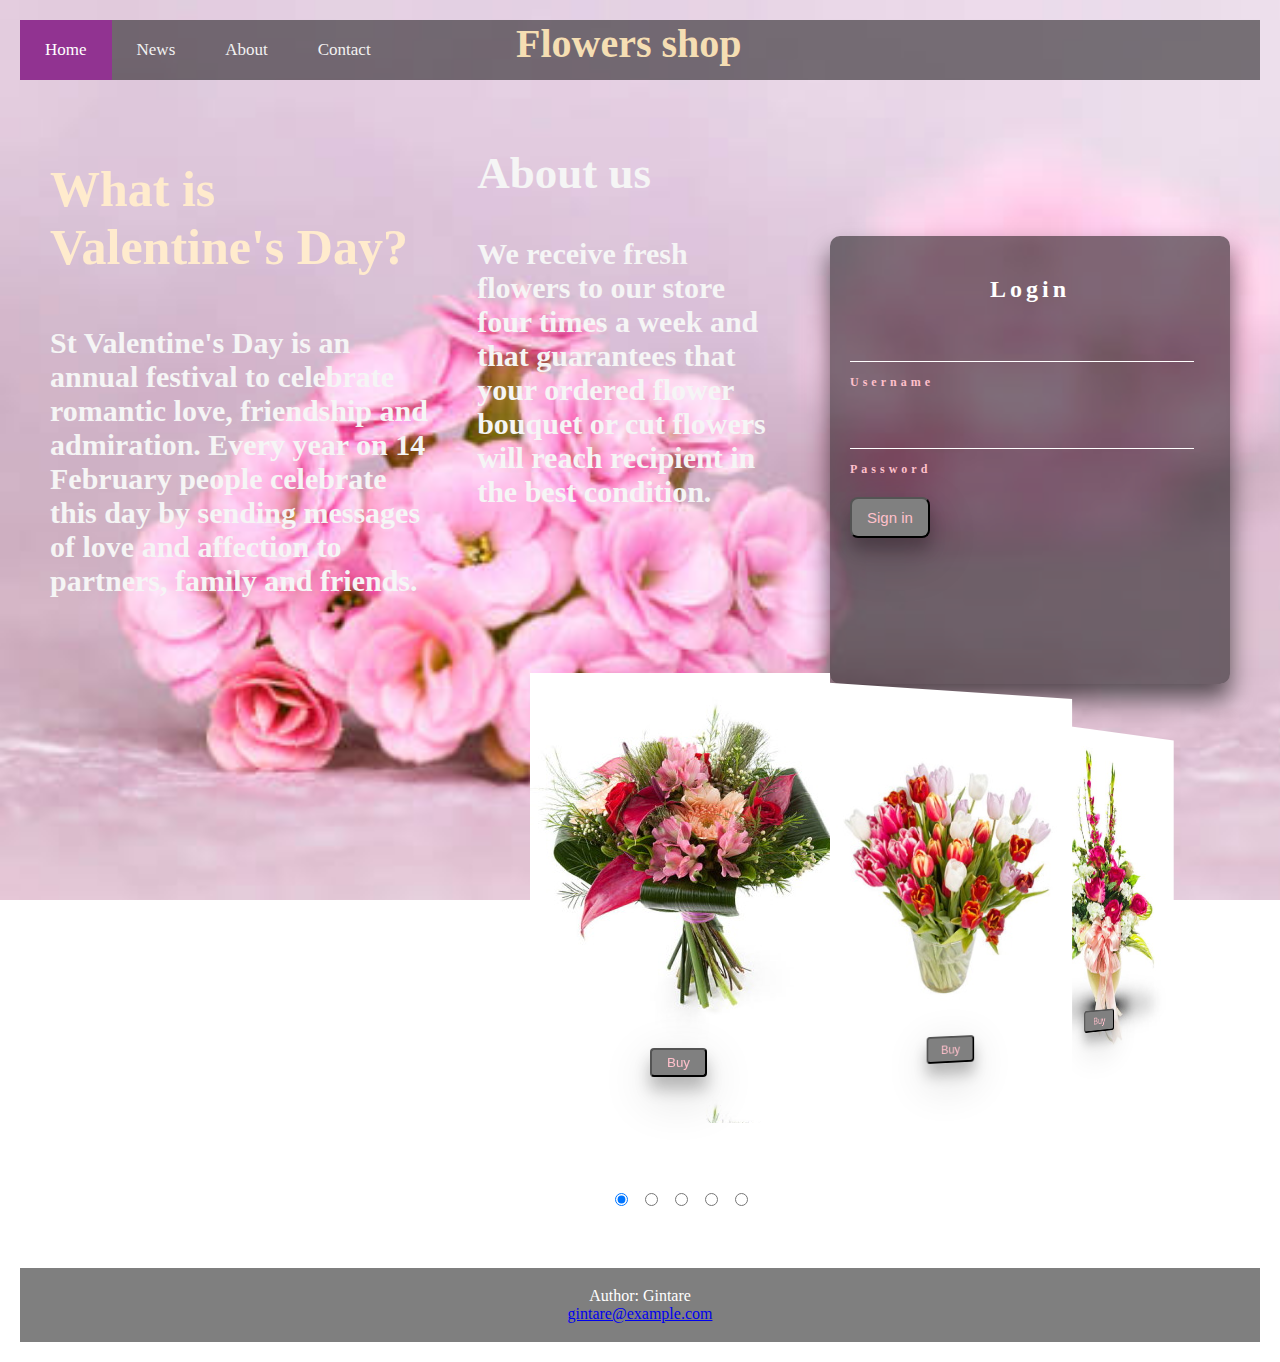
==== commit 6c00ea6c: "buttons" ====
--- a/index.html
+++ b/index.html
@@ -21,7 +21,7 @@
     <a href="#about">About</a>
     <a href="#contact">Contact</a>
   
-    <header>Valentine's Day</header>
+    <header>Flowers shop</header>
   </div>
   
   <div class="container">
@@ -67,11 +67,11 @@
     <input type="radio" name="position" />
     <input type="radio" name="position" />
     <main id="carousel">
-      <div class="item"></div>
-      <div class="item"></div>
-      <div class="item"></div>
-      <div class="item"></div>
-      <div class="item"></div>
+      <div class="item"><button type="submit" class="buy">Buy</button></div>
+      <div class="item"><button class="buy">Buy</button></div>
+      <div class="item"><button class="buy">Buy</button></div>
+      <div class="item"><button class="buy">Buy</button></div>
+      <div class="item"><button class="buy">Buy</button></div>
       <main>
   </div>
 
--- a/val.css
+++ b/val.css
@@ -13,7 +13,7 @@
   align-items: center;
   justify-content: center;
   margin-left: 40%;
-  color: red;
+  color: wheat;
 }
 .container {
   display: grid;
@@ -22,7 +22,7 @@
   width: 100%;
 }
 
-@media (max-width: 600px) {
+@media (max-width: 900px) {
   .container {
     grid-template-columns: auto;
   }
@@ -106,7 +106,7 @@
   /* left: 75%; */
   width: 400px;
   padding: 20px;
-  margin-top: 40px;
+  margin: 40px;
   background: rgba(0, 0, 0, 0.5);
   box-sizing: border-box;
   box-shadow: 0 15px 25px rgba(0, 0, 0, 0.6);
@@ -141,7 +141,7 @@
   top: 0;
   left: 0;
   padding: 10px 0;
-  font-size: 20 px;
+  font-size: 30 px;
   color: #fff;
   pointer-events: none;
   transition: 0.5s;
@@ -322,6 +322,16 @@
     translateX(calc(-300px * var(--r)));
   z-index: calc((var(--position) - var(--abs)));
 }
+.buy{
+  margin-top: 125%;
+  margin-left: 40%;
+  padding: 5px 15px;
+  background-color: grey;
+  color: pink;
+  border-radius: 4px;
+  box-shadow: 0 12px 16px 0 rgba(0, 0, 0, 0.24),
+    0 17px 50px 0 rgba(0, 0, 0, 0.19);
+}
 
 div.item:nth-of-type(1) {
   --offset: 1;
